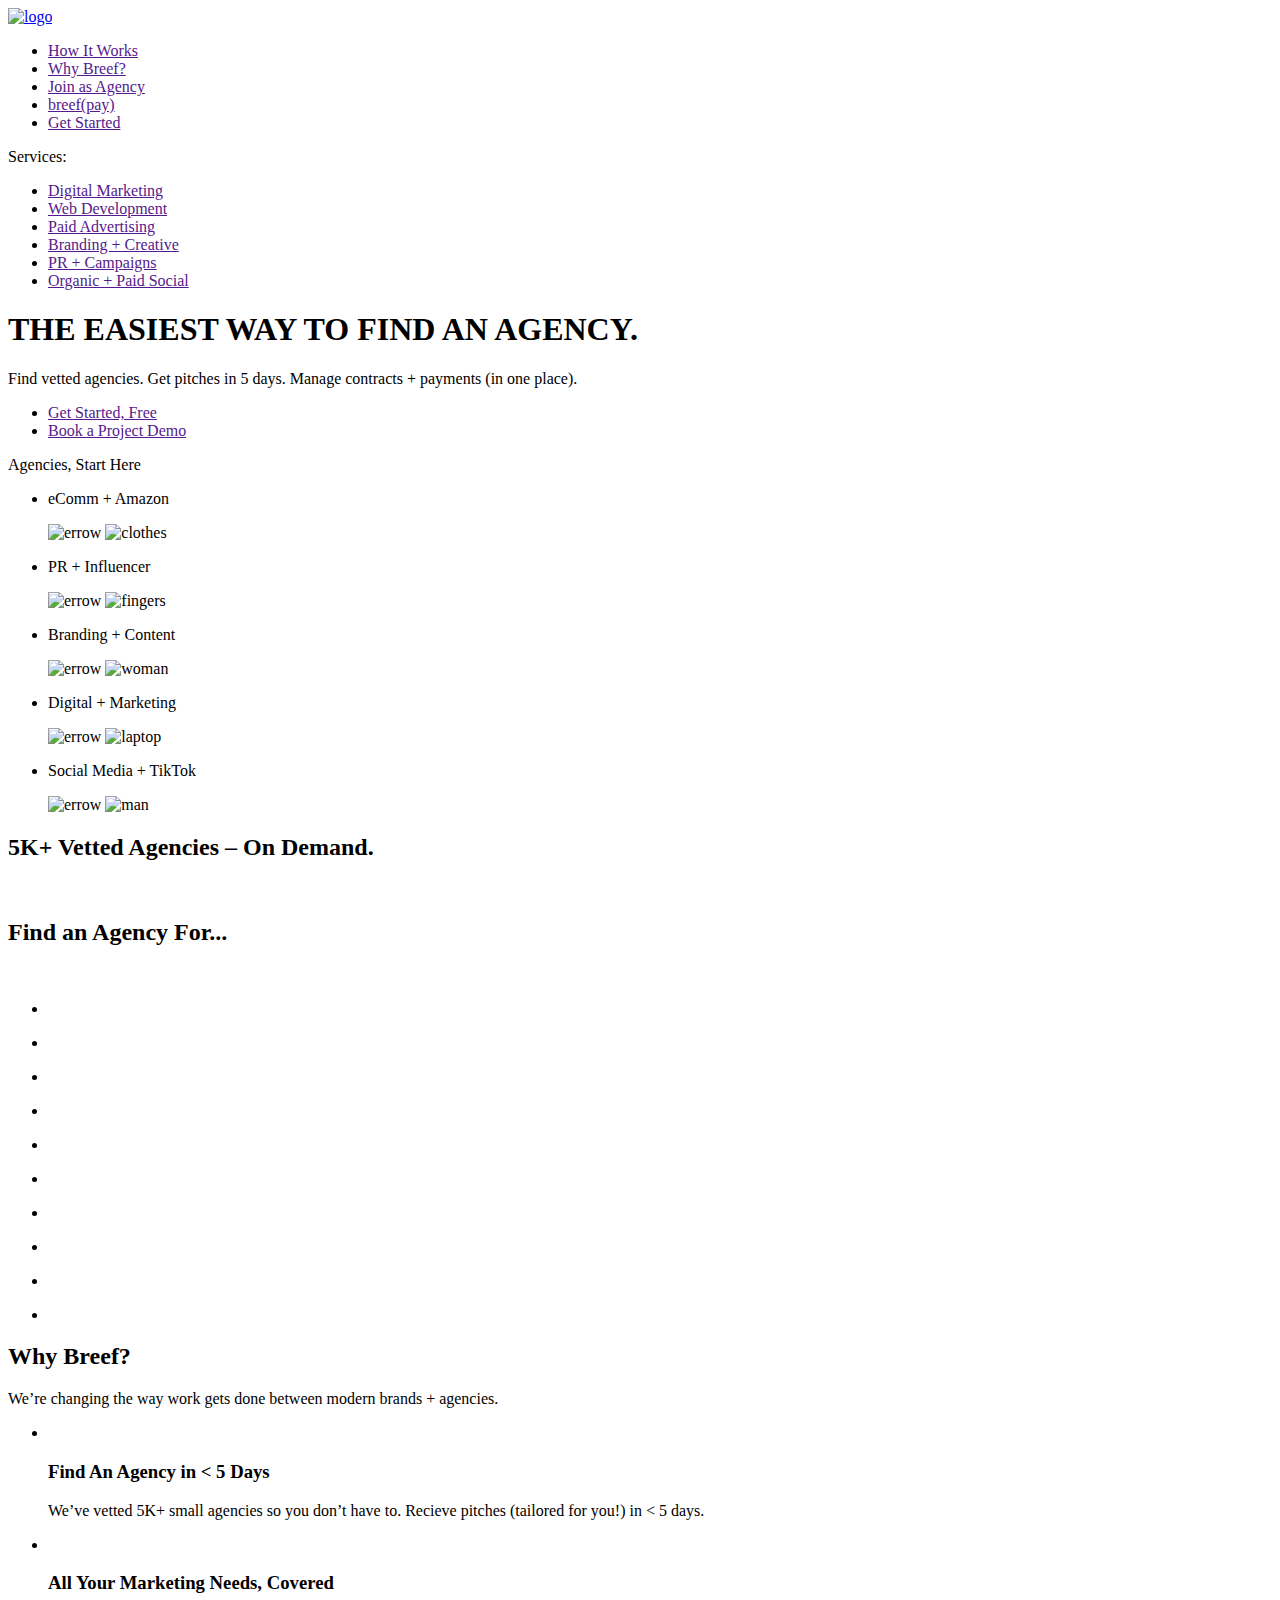
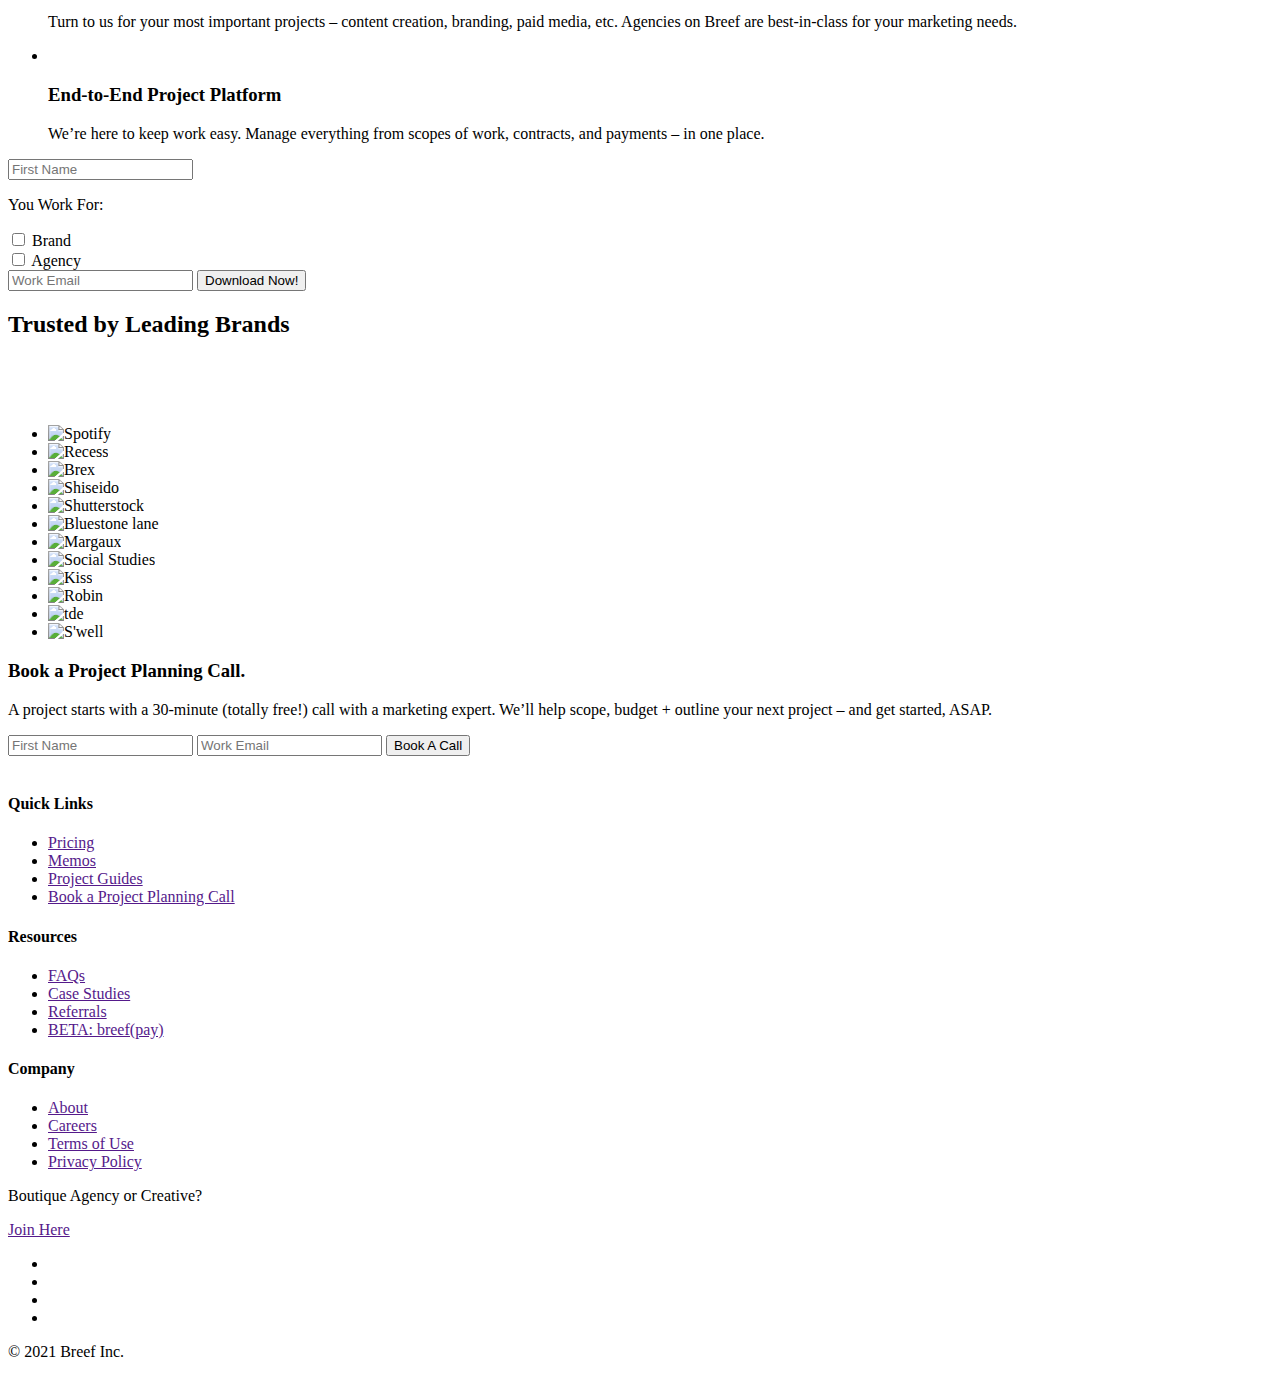
==== index.html @ df3d4c80 "Update index.html" ====
<!DOCTYPE html>
<html lang="en">
  <head>
    <meta charset="UTF-8" />
    <meta http-equiv="X-UA-Compatible" content="IE=edge" />
    <meta name="viewport" content="width=device-width, initial-scale=1.0" />
    <title>Breef - Freelance-exchange</title>
    <link rel="stylesheet" href="./css/modern-normalize.css" />
    <link rel="stylesheet" href="./css/styles.css" />
  </head>
  <body>
    <header>
      <div class="container">
        <a href="/index.html">
          <img src="./images/logo.png" alt="logo" />
        </a>
        <nav>
          <ul>
            <li>
              <a href="">How It Works</a>
            </li>
            <li>
              <a href="">Why Breef?</a>
            </li>
            <li>
              <a href="">Join as Agency</a>
            </li>
            <li>
              <a href="">breef(pay)</a>
            </li>
            <li>
              <a href="">Get Started</a>
            </li>
          </ul>
          <div>
            <p>Services:</p>
            <ul>
              <li>
                <a href="">Digital Marketing</a>
              </li>
              <li>
                <a href="">Web Development</a>
              </li>
              <li>
                <a href="">Paid Advertising</a>
              </li>
              <li>
                <a href="">Branding + Creative</a>
              </li>
              <li>
                <a href="">PR + Campaigns</a>
              </li>
              <li>
                <a href="">Organic + Paid Social</a>
              </li>
            </ul>
          </div>
        </nav>
      </div>
    </header>

    <main>
      <section>
        <div class="container">
          <h1>THE EASIEST WAY TO FIND AN AGENCY.</h1>
          <div>
            <p>
              Find vetted agencies. Get pitches in 5 days. Manage contracts +
              payments (in one place).
            </p>
            <ul>
              <li>
                <a href="">Get Started, Free</a>
              </li>
              <li>
                <a href="">Book a Project Demo</a>
              </li>
            </ul>
            <p>Agencies, Start Here</p>
          </div>
          <div>
            <ul>
              <li>
                <p>eComm + Amazon</p>
                <img src="./images/errow_1.png" alt="errow" />
                <img src="./images/clothes.jpg" alt="clothes" />
              </li>
              <li>
                <p>PR + Influencer</p>
                <img src="./images/errow_2.png" alt="errow" />
                <img src="./images/fingers.jpg" alt="fingers" />
              </li>
              <li>
                <p>Branding + Content</p>
                <img src="./images/errow_3.png" alt="errow" />
                <img src="./images/woman.jpg" alt="woman" />
              </li>
              <li>
                <p>Digital + Marketing</p>
                <img src="./images/errow_4.png" alt="errow" />
                <img src="./images/laptop.jpg" alt="laptop" />
              </li>
              <li>
                <p>Social Media + TikTok</p>
                <img src="./images/errow_5.png" alt="errow" />
                <img src="./images/man.jpg" alt="man" />
              </li>
            </ul>
          </div>
        </div>
      </section>

      <section>
        <div class="container">
          <h2>5K+ Vetted Agencies – On Demand.</h2>
          <img src="" alt="" />
        </div>
      </section>
      <section>
        <div class="container">
          <div>
            <h2>Find an Agency For...</h2>
            <p></p>
          </div>
          <div>
            <img src="" alt="" />
            <ul>
              <li>
                <img src="" alt="" />
                <p></p>
              </li>
              <li>
                <img src="" alt="" />
                <p></p>
              </li>
              <li>
                <img src="" alt="" />
                <p></p>
              </li>
              <li>
                <img src="" alt="" />
                <p></p>
              </li>
              <li>
                <img src="" alt="" />
                <p></p>
              </li>
            </ul>
            <ul>
              <li>
                <img src="" alt="" />
                <p></p>
              </li>
              <li>
                <img src="" alt="" />
                <p></p>
              </li>
              <li>
                <img src="" alt="" />
                <p></p>
              </li>
              <li>
                <img src="" alt="" />
                <p></p>
              </li>
              <li>
                <img src="" alt="" />
                <p></p>
              </li>
            </ul>
          </div>
        </div>
      </section>
      <section>
        <div class="container">
          <h2>Why Breef?</h2>
          <p>
            We’re changing the way work gets done between modern brands +
            agencies.
          </p>
          <ul>
            <li>
              <img src="" alt="" />
              <h3>Find An Agency in < 5 Days</h3>
              <p>
                We’ve vetted 5K+ small agencies so you don’t have to. Recieve
                pitches (tailored for you!) in < 5 days.
              </p>
            </li>
            <li>
              <img src="" alt="" />
              <h3>All Your Marketing Needs, Covered</h3>
              <p>
                Turn to us for your most important projects – content creation,
                branding, paid media, etc. Agencies on Breef are best-in-class
                for your marketing needs.
              </p>
            </li>
            <li>
              <img src="" alt="" />
              <h3>End-to-End Project Platform</h3>
              <p>
                We’re here to keep work easy. Manage everything from scopes of
                work, contracts, and payments – in one place.
              </p>
            </li>
          </ul>
        </div>
        <div>
          <p></p>
        </div>
        <form action="getform.js" method="get">
          <div>
            <input type="text" name="name" id="name" placeholder="First Name" />
            <div>
              <p>You Work For:</p>
              <div>
                <input type="checkbox" name="brand" id="brand" />
                <label for="band">Brand</label>
              </div>
              <div>
                <input type="checkbox" name="agency" id="agency" />
                <label for="agency">Agency</label>
              </div>
            </div>
            <input
              type="email"
              name="email"
              id="email"
              placeholder="Work Email"
            />
            <button type="submit">Download Now!</button>
          </div>
        </form>
      </section>
      <section>
        <h2>Trusted by Leading Brands</h2>
        <img src="" alt="" />
        <div>
          <p></p>
          <img src="" alt="" />
          <ul>
            <li>
              <img src="" alt="Spotify" />
            </li>
            <li>
              <img src="" alt="Recess" />
            </li>
            <li>
              <img src="" alt="Brex" />
            </li>
            <li>
              <img src="" alt="Shiseido" />
            </li>
            <li>
              <img src="" alt="Shutterstock" />
            </li>
            <li>
              <img src="" alt="Bluestone lane" />
            </li>
            <li>
              <img src="" alt="Margaux" />
            </li>
            <li>
              <img src="" alt="Social Studies" />
            </li>
            <li>
              <img src="" alt="Kiss" />
            </li>
            <li>
              <img src="" alt="Robin" />
            </li>
            <li>
              <img src="" alt="tde" />
            </li>
            <li>
              <img src="" alt="S'well" />
            </li>
          </ul>
        </div>
      </section>
      <section>
        <h3>Book a Project Planning Call.</h3>
        <p>
          A project starts with a 30-minute (totally free!) call with a
          marketing expert. We’ll help scope, budget + outline your next project
          – and get started, ASAP.
        </p>
        <form action="getform.js" method="get">
          <div>
            <input type="text" name="name" id="name" placeholder="First Name" />
            <input
              type="email"
              name="email"
              id="email"
              placeholder="Work Email"
            />
            <button type="submit">Book A Call</button>
          </div>
        </form>
        <img src="" alt="" />
      </section>
    </main>
    <footer>
      <div>
        <h4>Quick Links</h4>
        <ul>
          <li><a href="">Pricing</a></li>
          <li><a href="">Memos</a></li>
          <li><a href="">Project Guides</a></li>
          <li><a href="">Book a Project Planning Call</a></li>
        </ul>
      </div>
      <div>
        <h4>Resources</h4>
        <ul>
          <li><a href="">FAQs</a></li>
          <li><a href="">Case Studies</a></li>
          <li><a href="">Referrals</a></li>
          <li><a href="">BETA: breef(pay)</a></li>
        </ul>
      </div>
      <div>
        <h4>Company</h4>
        <ul>
          <li><a href="">About</a></li>
          <li><a href="">Careers</a></li>
          <li><a href="">Terms of Use</a></li>
          <li><a href="">Privacy Policy</a></li>
        </ul>
        <div>
          <p>Boutique Agency or Creative?</p>
          <a href="">Join Here</a>
          <ul>
            <li>
              <a href="">
                <img src="" alt="" />
              </a>
            </li>
            <li>
              <a href="">
                <img src="" alt="" />
              </a>
            </li>
            <li>
              <a href="">
                <img src="" alt="" />
              </a>
            </li>
            <li>
              <a href="">
                <img src="" alt="" />
              </a>
            </li>
          </ul>
        </div>
      </div>
      <p>© 2021 Breef Inc.</p>
    </footer>
  </body>
</html>
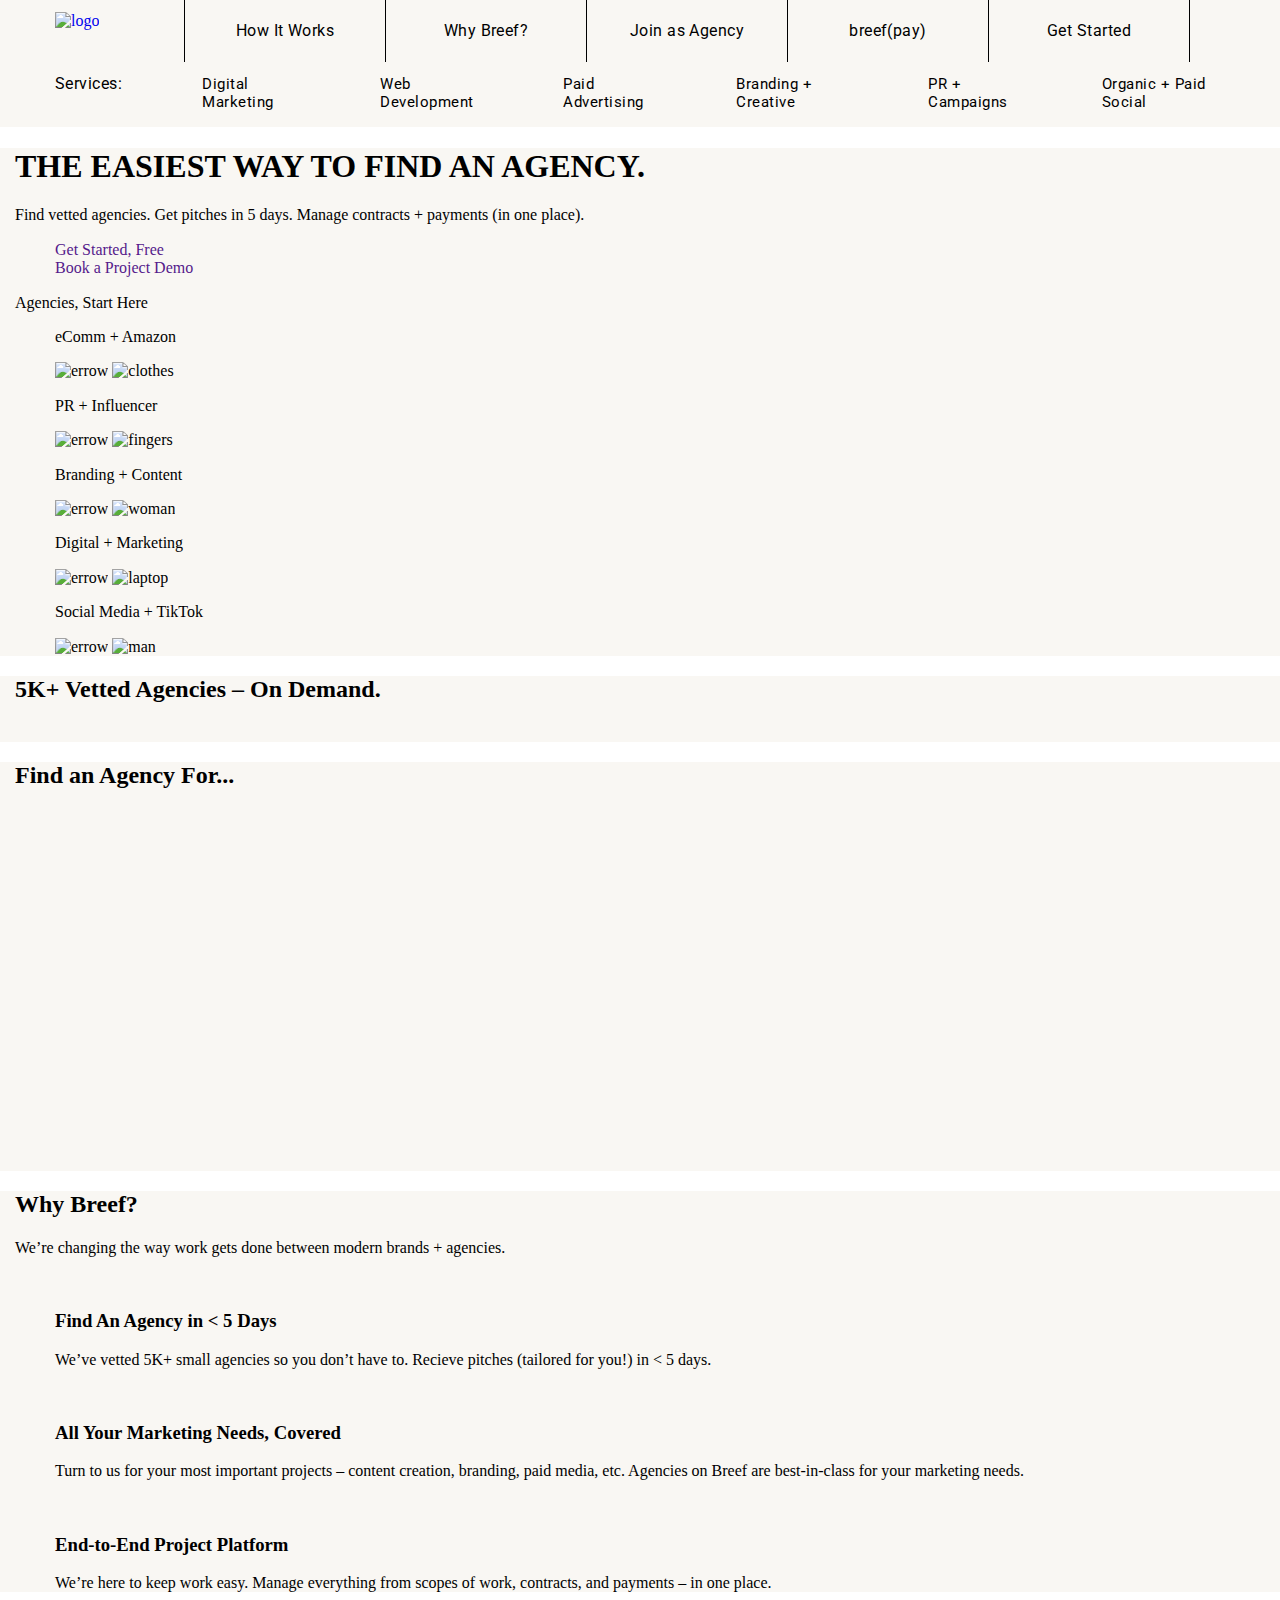
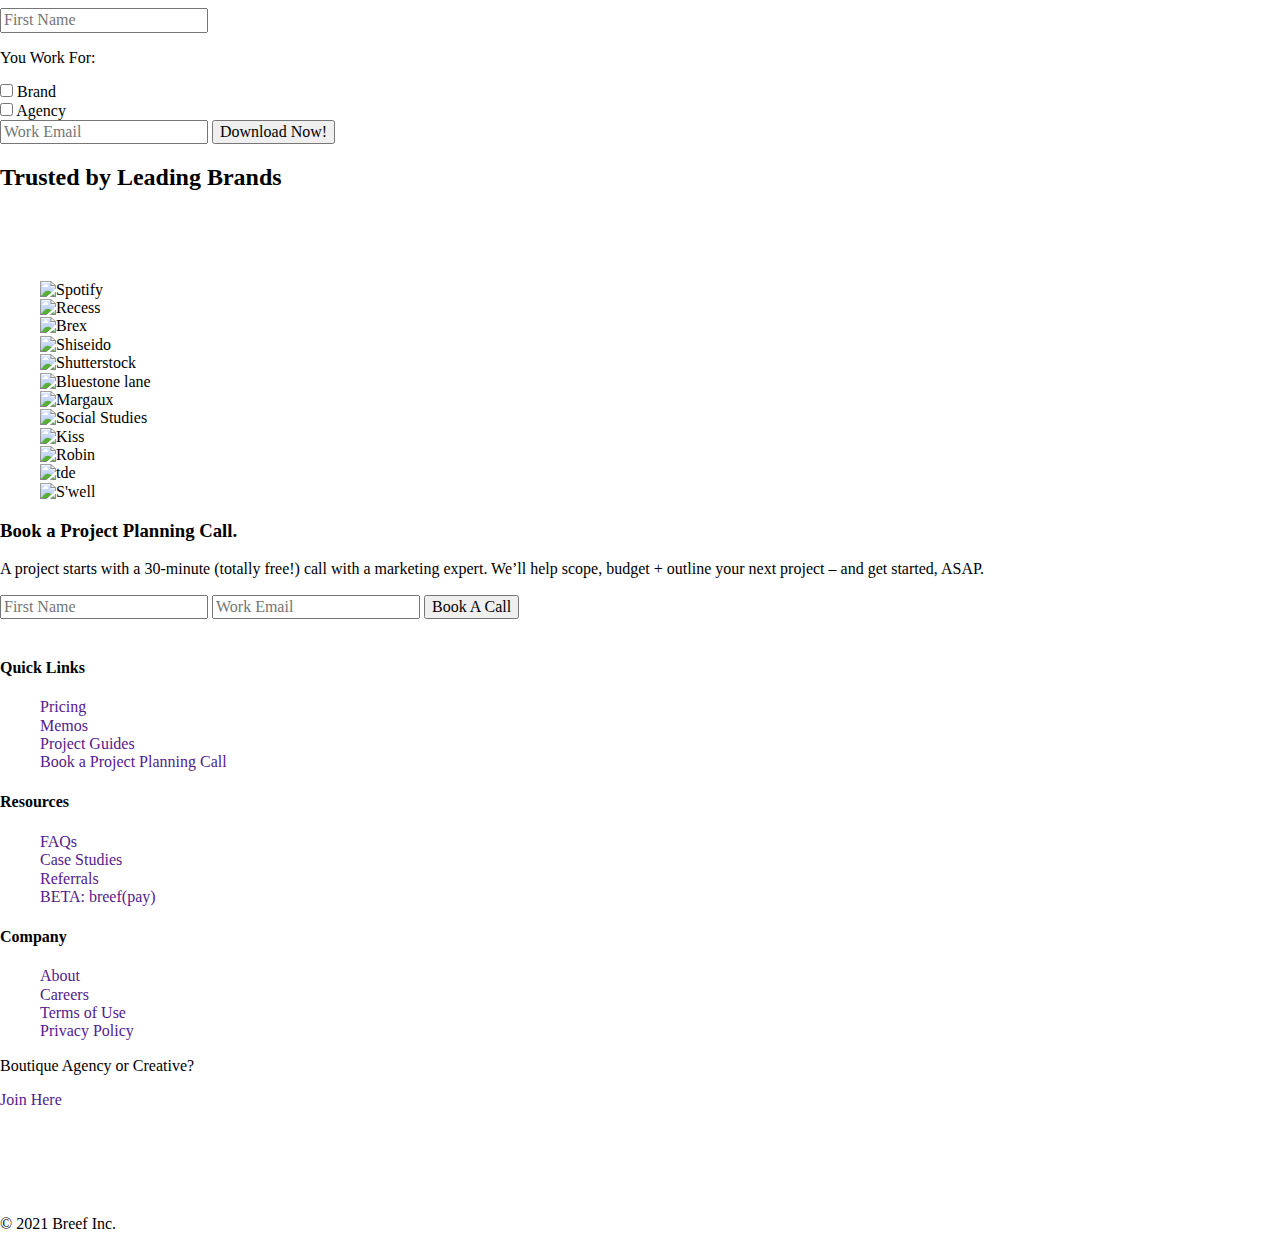
==== commit 859e2ac3: "!" ====
--- a/index.html
+++ b/index.html
@@ -7,59 +7,69 @@
     <title>Breef - Freelance-exchange</title>
     <link rel="stylesheet" href="./css/modern-normalize.css" />
     <link rel="stylesheet" href="./css/styles.css" />
+    <link
+      href="https://fonts.googleapis.com/css2?family=Raleway:ital,wght@0,700;1,700&family=Roboto:ital,wght@0,400;0,500;0,700;0,900;1,400;1,500;1,700;1,900&display=swap"
+      rel="stylesheet"
+    />
   </head>
   <body>
     <header>
       <div class="container">
-        <a href="/index.html">
-          <img src="./images/logo.png" alt="logo" />
-        </a>
-        <nav>
-          <ul>
-            <li>
-              <a href="">How It Works</a>
-            </li>
-            <li>
-              <a href="">Why Breef?</a>
-            </li>
-            <li>
-              <a href="">Join as Agency</a>
-            </li>
-            <li>
-              <a href="">breef(pay)</a>
-            </li>
-            <li>
-              <a href="">Get Started</a>
+        <div class="header">
+          <a href="/index.html">
+            <img class="header__logo" src="./images/logo.png" alt="logo" />
+          </a>
+          <nav class="header__navigation">
+            <ul class="header__navigation-list">
+              <li class="header__navigation-item">
+                <a class="header__navigation-item--link" href=""
+                  >How It Works</a
+                >
+              </li>
+              <li class="header__navigation-item">
+                <a class="header__navigation-item--link" href="">Why Breef?</a>
+              </li>
+              <li class="header__navigation-item">
+                <a class="header__navigation-item--link" href=""
+                  >Join as Agency</a
+                >
+              </li>
+              <li class="header__navigation-item">
+                <a class="header__navigation-item--link" href="">breef(pay)</a>
+              </li>
+              <li class="header__navigation-item">
+                <a class="header__navigation-item--link" href="">Get Started</a>
+              </li>
+            </ul>
+          </nav>
+        </div>
+        <div class="services">
+          <p class="services__name">Services:</p>
+          <ul class="services__list">
+            <li class="services__item">
+              <a class="services__item--link" href="">Digital Marketing</a>
+            </li>
+            <li class="services__item">
+              <a class="services__item--link" href="">Web Development</a>
+            </li>
+            <li class="services__item">
+              <a class="services__item--link" href="">Paid Advertising</a>
+            </li>
+            <li class="services__item">
+              <a class="services__item--link" href="">Branding + Creative</a>
+            </li>
+            <li class="services__item">
+              <a class="services__item--link" href="">PR + Campaigns</a>
+            </li>
+            <li class="services__item">
+              <a class="services__item--link" href="">Organic + Paid Social</a>
             </li>
           </ul>
-          <div>
-            <p>Services:</p>
-            <ul>
-              <li>
-                <a href="">Digital Marketing</a>
-              </li>
-              <li>
-                <a href="">Web Development</a>
-              </li>
-              <li>
-                <a href="">Paid Advertising</a>
-              </li>
-              <li>
-                <a href="">Branding + Creative</a>
-              </li>
-              <li>
-                <a href="">PR + Campaigns</a>
-              </li>
-              <li>
-                <a href="">Organic + Paid Social</a>
-              </li>
-            </ul>
-          </div>
-        </nav>
+        </div>
       </div>
     </header>
 
-    <main>
+    
       <section>
         <div class="container">
           <h1>THE EASIEST WAY TO FIND AN AGENCY.</h1>
--- a/css/styles.css
+++ b/css/styles.css
@@ -0,0 +1,99 @@
+* {
+    text-decoration: none;
+    list-style: none;
+
+}
+
+.container {
+    background: #f9f7f3;
+    max-width: 1440px;
+    margin-left: auto;
+    margin-right: auto;
+    padding-left: 15px;
+    padding-right: 15px;
+
+}
+
+.header {
+    background: #f9f7f3;
+    display: flex;
+    justify-content: space-between;
+}
+
+.header__logo {
+    height: 40px;
+    padding-top: 12px;
+    padding-bottom: 12px;
+    margin-left: 40px;
+    display: block;
+}
+
+.header__navigation-list {
+    display: flex;
+    margin-right: 75px;
+    margin-top: 0;
+    margin-bottom: 0;
+}
+
+.header__navigation-item {
+    width: 200px;
+    padding: 22px 0;
+    border-right: 1px solid black;
+    text-align: center;
+}
+
+.header__navigation-item:first-child {
+    border-left: 1px solid black;
+}
+
+.header__navigation-item--link {
+    font-family: "Roboto";
+    font-weight: 400;
+    font-size: 16px;
+    text-align: center;
+    letter-spacing: 0.48px;
+    color: #000000;
+}
+
+.services {
+    display: flex;
+    background: #f9f7f3;
+    justify-content: space-between;
+}
+
+.services__name {
+    margin-left: 40px;
+    font-family: "Roboto";
+    font-weight: 400;
+    font-size: 16px;
+    text-align: center;
+    letter-spacing: 0.48px;
+    color: #000000;
+    margin-top: 0;
+    margin-bottom: 0;
+    padding-top: 11px;
+    padding-bottom: 15px;
+}
+
+.services__list {
+    display: flex;
+    margin-top: 0;
+    margin-bottom: 0;
+}
+
+.services__item {
+    padding-right: 40px;
+    padding-left: 40px;
+    padding-top: 11px;
+    padding-bottom: 15px;
+}
+
+.services__item--link {
+    font-family: "Roboto";
+    font-weight: 400;
+    font-size: 15px;
+    text-align: center;
+    letter-spacing: 0.48px;
+    color: #000000;
+
+}
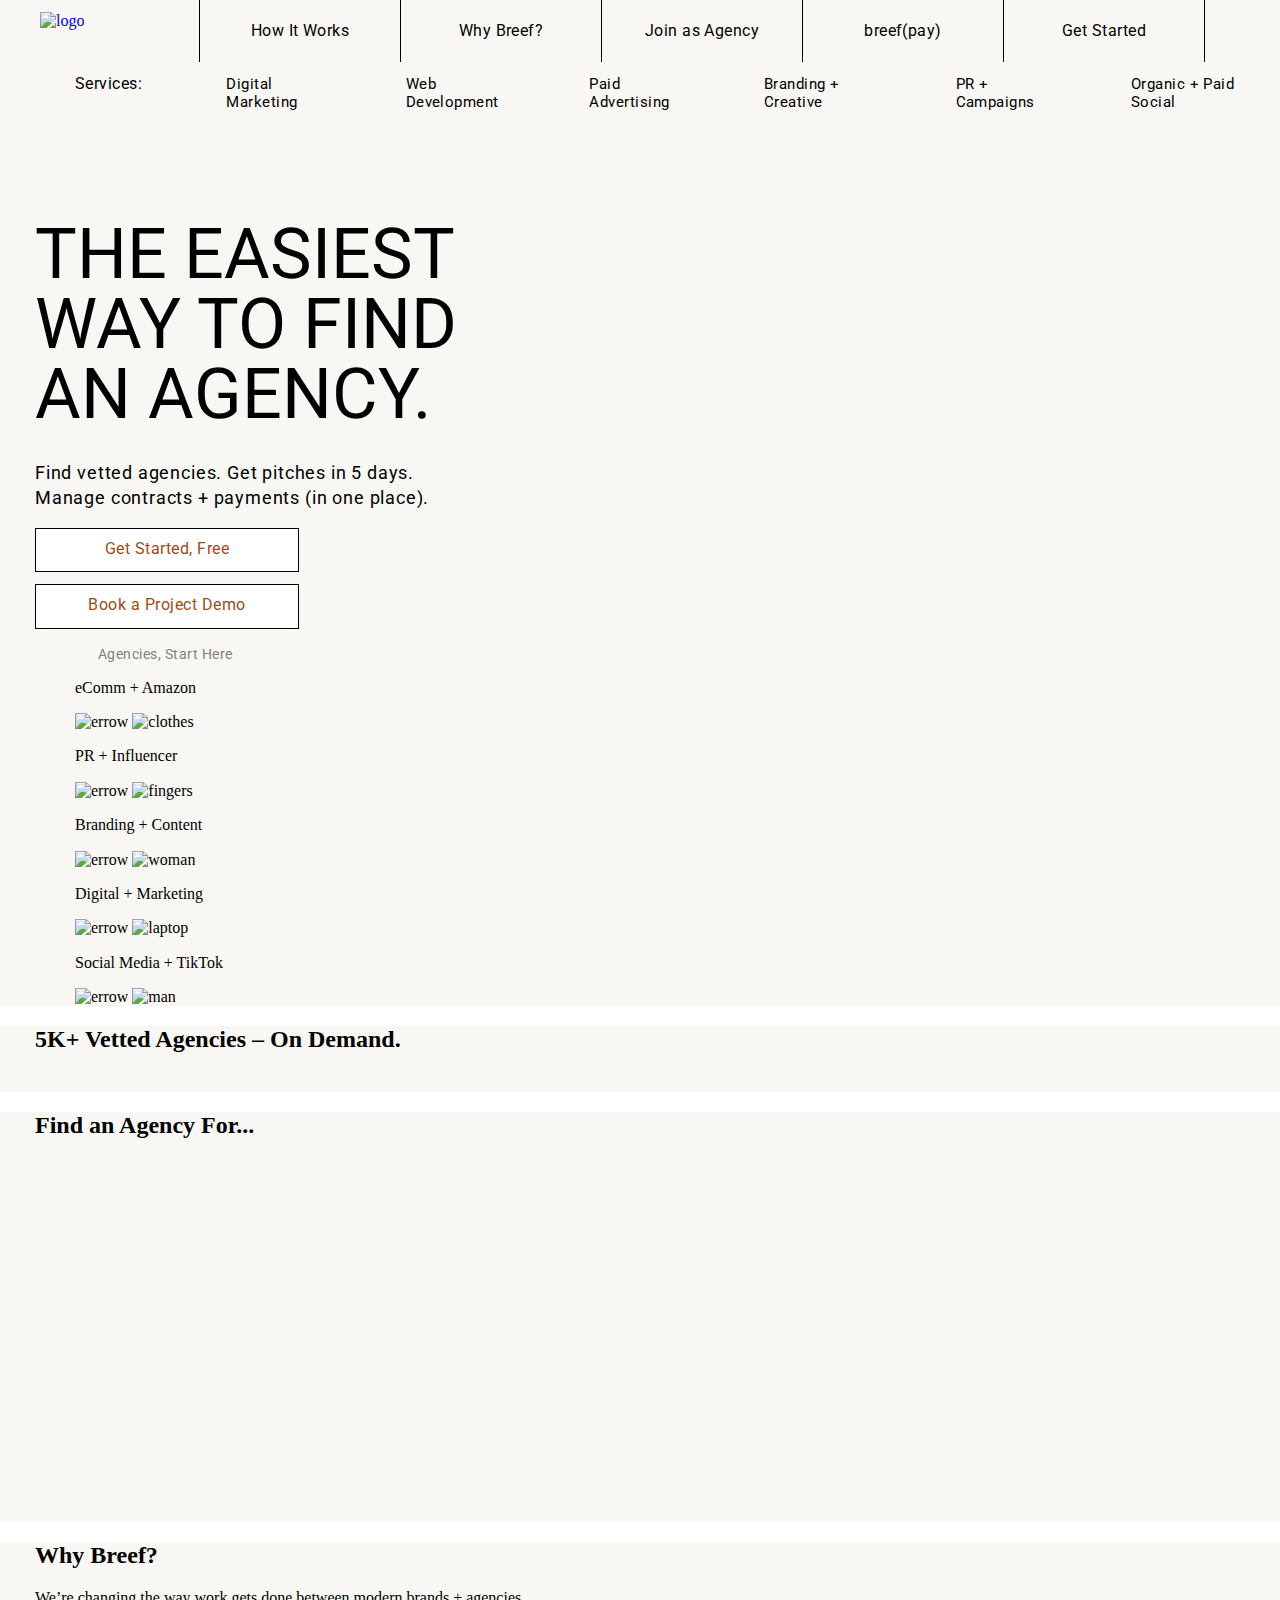
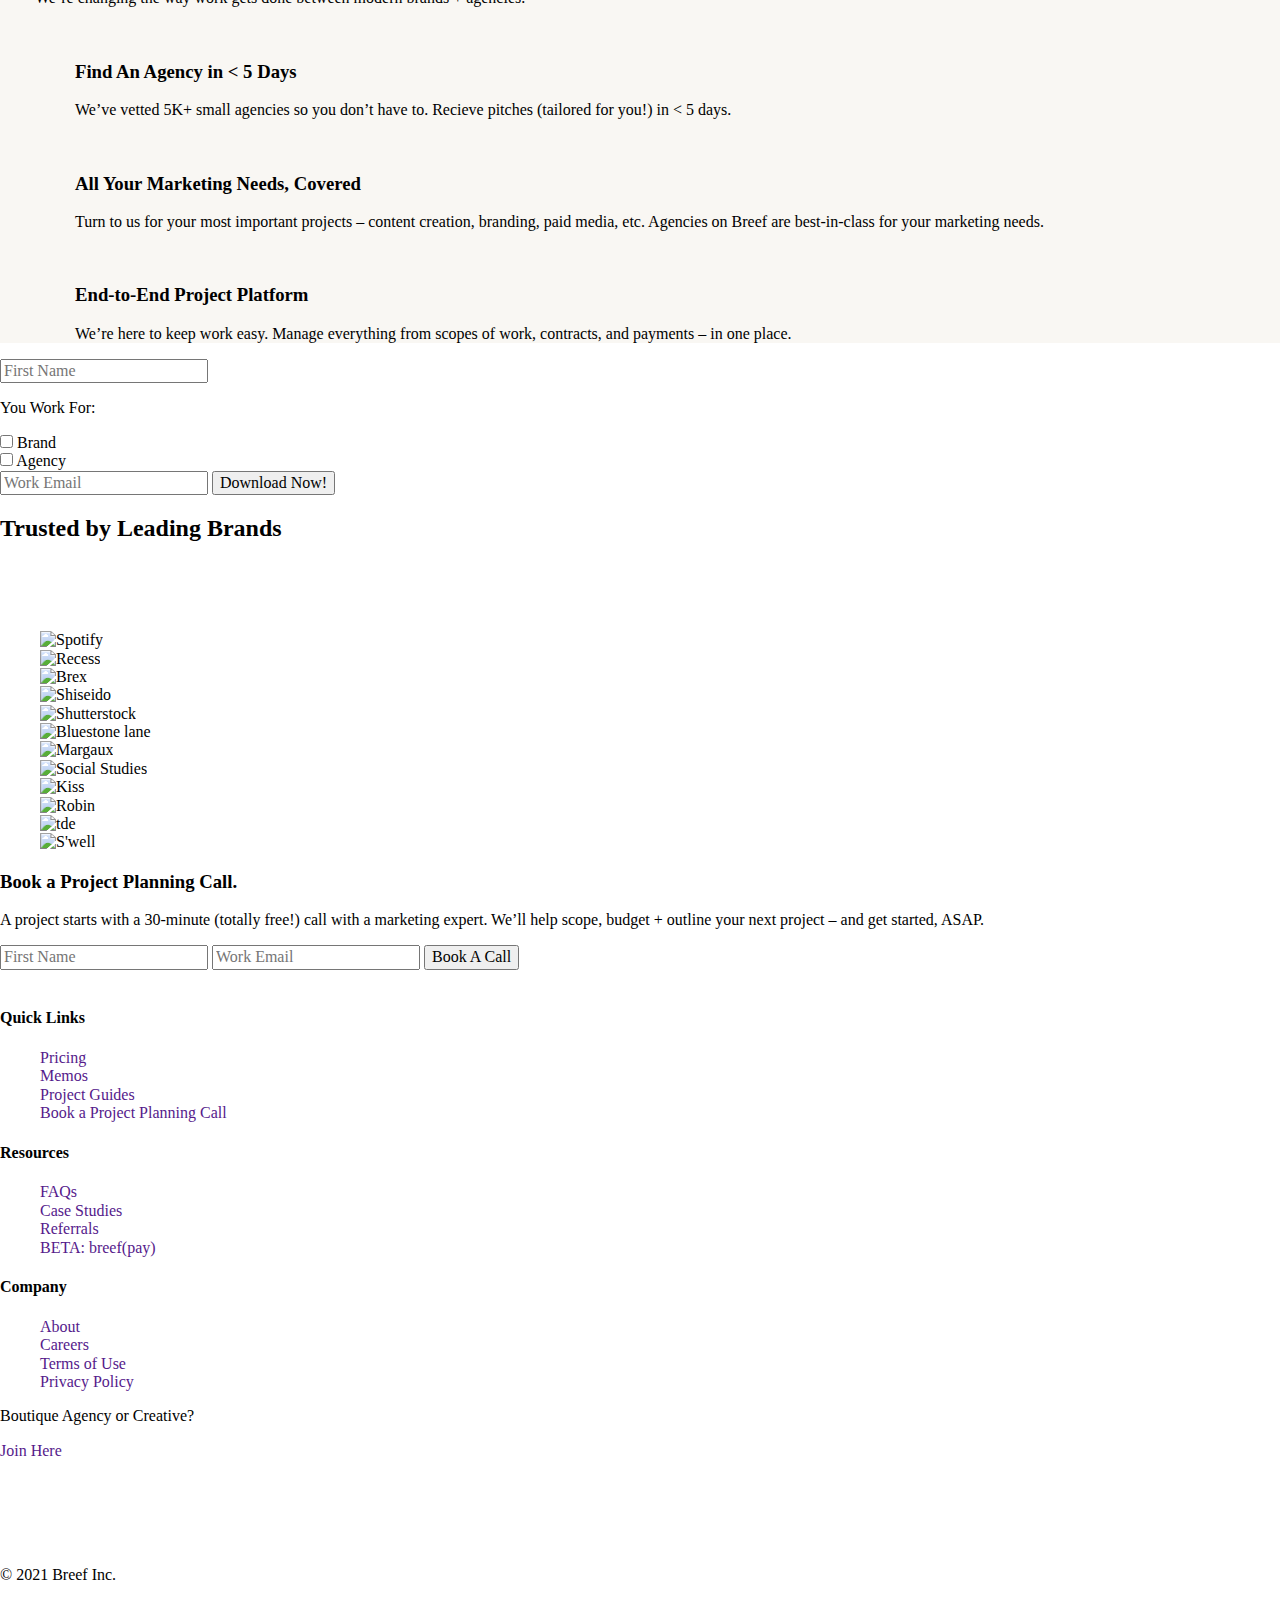
==== commit eee3aff4: "Hero" ====
--- a/index.html
+++ b/index.html
@@ -69,24 +69,24 @@
       </div>
     </header>
 
-    
-      <section>
-        <div class="container">
-          <h1>THE EASIEST WAY TO FIND AN AGENCY.</h1>
-          <div>
-            <p>
+    <main>
+      <section>
+        <div class="container hero">
+          <div class="hero__first">
+            <h1 class="hero__first-name">THE EASIEST WAY TO FIND AN AGENCY.</h1>
+            <p class="hero__first-about">
               Find vetted agencies. Get pitches in 5 days. Manage contracts +
               payments (in one place).
             </p>
-            <ul>
-              <li>
-                <a href="">Get Started, Free</a>
-              </li>
-              <li>
-                <a href="">Book a Project Demo</a>
-              </li>
-            </ul>
-            <p>Agencies, Start Here</p>
+            <ul class="hero__buttons">
+              <li class="hero__button">
+                <a class="hero__button-name" href="">Get Started, Free</a>
+              </li>
+              <li class="hero__button">
+                <a class="hero__button-name" href="">Book a Project Demo</a>
+              </li>
+            </ul>
+            <p class="hero__button-about">Agencies, Start Here</p>
           </div>
           <div>
             <ul>
--- a/css/styles.css
+++ b/css/styles.css
@@ -2,6 +2,15 @@
     text-decoration: none;
     list-style: none;
 
+}
+
+section {
+    margin: 0;
+    padding: 0;
+}
+
+h1 {
+    margin: 0;
 }
 
 .container {
@@ -9,8 +18,8 @@
     max-width: 1440px;
     margin-left: auto;
     margin-right: auto;
-    padding-left: 15px;
-    padding-right: 15px;
+    padding-left: 35px;
+    padding-right: 35px;
 
 }
 
@@ -24,13 +33,13 @@
     height: 40px;
     padding-top: 12px;
     padding-bottom: 12px;
-    margin-left: 40px;
+    margin-left: 5px;
     display: block;
 }
 
 .header__navigation-list {
     display: flex;
-    margin-right: 75px;
+    margin-right: 40px;
     margin-top: 0;
     margin-bottom: 0;
 }
@@ -82,10 +91,14 @@
 }
 
 .services__item {
-    padding-right: 40px;
-    padding-left: 40px;
+    padding-right: 44px;
+    padding-left: 44px;
     padding-top: 11px;
     padding-bottom: 15px;
+}
+.services__item:last-child {
+    padding-right: 0;
+    
 }
 
 .services__item--link {
@@ -97,3 +110,72 @@
     color: #000000;
 
 }
+
+.hero__first {
+    width: 424px;
+    padding-top: 92px;
+}
+
+.hero__first-name {
+    font-family: 'Roboto';
+    font-style: normal;
+    font-weight: 400;
+    font-size: 70px;
+    line-height: 70px;
+    /* or 100% */
+    text-transform: uppercase;
+    color: #000000;
+    margin-bottom: 31px;
+}
+
+.hero__first-about {
+    font-family: 'Roboto';
+    font-style: normal;
+    font-weight: 400;
+    font-size: 18px;
+    line-height: 25px;
+    /* or 140% */
+    letter-spacing: 0.82px;
+    color: #000000;
+}
+
+.hero__buttons{
+padding-left: 0;
+}
+
+.hero__button{
+    padding-top: 11px;
+    padding-bottom: 13px;
+    border: 1px solid black;
+    width: 262px;
+    text-align: center;
+    background: #FFFFFF;
+    margin-bottom: 12px;
+}
+
+.hero__button-name {
+ 
+    font-family: 'Roboto';
+    font-style: normal;
+    font-weight: 400;
+    font-size: 16px;
+    line-height: 18px;
+    /* identical to box height, or 112% */
+    letter-spacing: 0.48px;
+    color: #9F4A19;
+    
+}
+
+.hero__button-about {
+    font-family: 'Roboto';
+    font-style: normal;
+    font-weight: 400;
+    font-size: 14px;
+    line-height: 18px;
+    margin-left: 63px;
+    /* identical to box height, or 129% */
+
+    letter-spacing: 0.48px;
+
+    color: #808080;
+}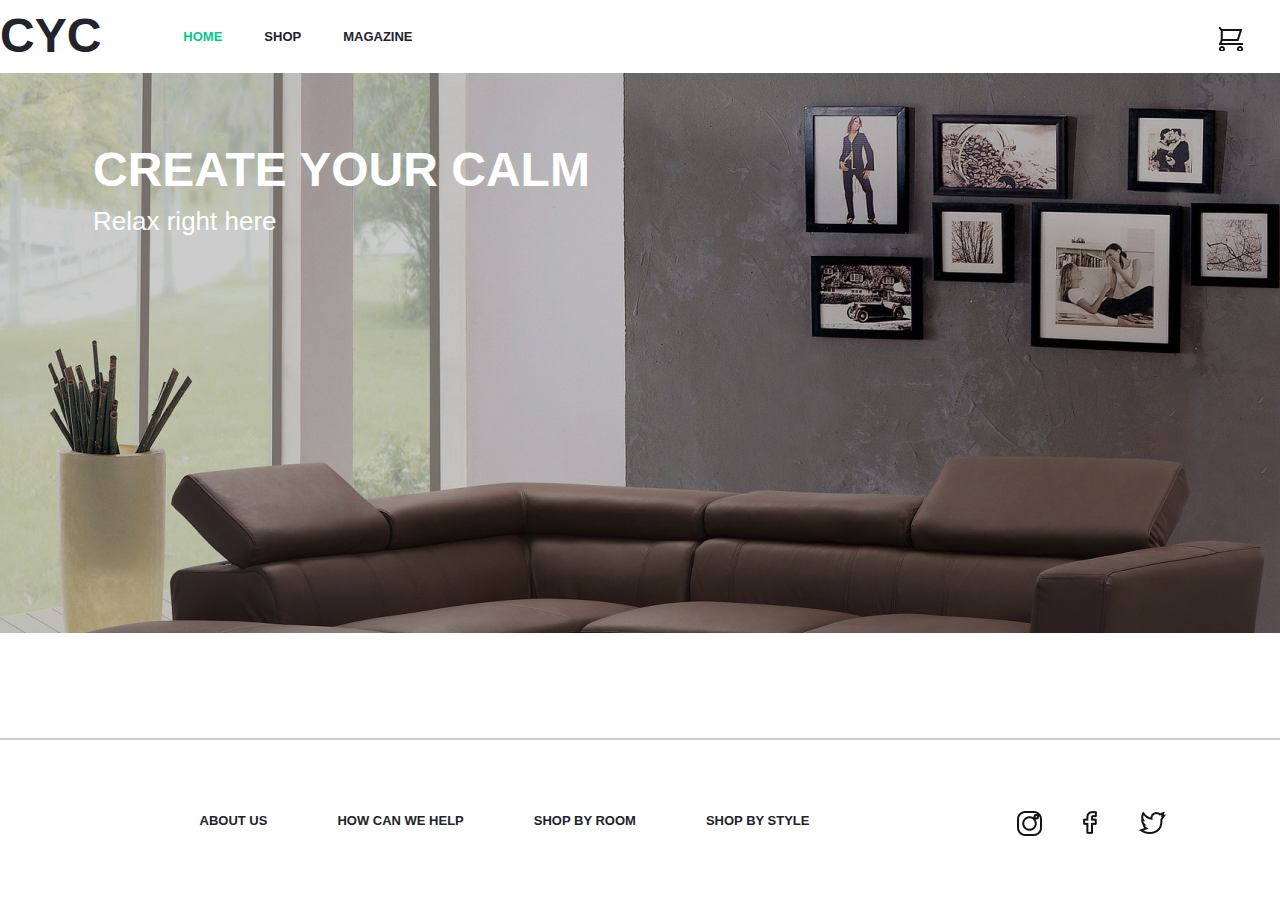
==== commit 5dd4eb1e: "!" ====
--- a/index.html
+++ b/index.html
@@ -4,368 +4,113 @@
     <meta charset="UTF-8" />
     <meta http-equiv="X-UA-Compatible" content="IE=edge" />
     <meta name="viewport" content="width=device-width, initial-scale=1.0" />
-    <title>Breef - Freelance-exchange</title>
+    <title>CREATE-YOUR-CALM</title>
     <link rel="stylesheet" href="./css/modern-normalize.css" />
     <link rel="stylesheet" href="./css/styles.css" />
-    <link
-      href="https://fonts.googleapis.com/css2?family=Raleway:ital,wght@0,700;1,700&family=Roboto:ital,wght@0,400;0,500;0,700;0,900;1,400;1,500;1,700;1,900&display=swap"
-      rel="stylesheet"
-    />
+    <link rel="stylesheet" href="./css/header.css" />
+    <link rel="stylesheet" href="./css/hero.css" />
+    <link rel="stylesheet" href="./css/footer.css" />
+    <link rel="stylesheet" href="https://fonts.cdnfonts.com/css/avenir" />
   </head>
   <body>
-    <header>
-      <div class="container">
-        <div class="header">
-          <a href="/index.html">
-            <img class="header__logo" src="./images/logo.png" alt="logo" />
-          </a>
-          <nav class="header__navigation">
-            <ul class="header__navigation-list">
-              <li class="header__navigation-item">
-                <a class="header__navigation-item--link" href=""
-                  >How It Works</a
-                >
-              </li>
-              <li class="header__navigation-item">
-                <a class="header__navigation-item--link" href="">Why Breef?</a>
-              </li>
-              <li class="header__navigation-item">
-                <a class="header__navigation-item--link" href=""
-                  >Join as Agency</a
-                >
-              </li>
-              <li class="header__navigation-item">
-                <a class="header__navigation-item--link" href="">breef(pay)</a>
-              </li>
-              <li class="header__navigation-item">
-                <a class="header__navigation-item--link" href="">Get Started</a>
-              </li>
-            </ul>
-          </nav>
-        </div>
-        <div class="services">
-          <p class="services__name">Services:</p>
-          <ul class="services__list">
-            <li class="services__item">
-              <a class="services__item--link" href="">Digital Marketing</a>
+    <header class="header">
+      <div class="container header__container">
+        <a class="header__logo" href="./index.html">
+          <span class="header__logo-span"> CYC </span>
+        </a>
+        <nav class="header__nav">
+          <ul class="header__nav--list">
+            <li class="header__nav--item">
+              <a class="header__nav--link header__active" href="./index.html"
+                >Home</a
+              >
             </li>
-            <li class="services__item">
-              <a class="services__item--link" href="">Web Development</a>
+            <li class="header__nav--item">
+              <a class="header__nav--link" href="./shop.html">Shop</a>
             </li>
-            <li class="services__item">
-              <a class="services__item--link" href="">Paid Advertising</a>
-            </li>
-            <li class="services__item">
-              <a class="services__item--link" href="">Branding + Creative</a>
-            </li>
-            <li class="services__item">
-              <a class="services__item--link" href="">PR + Campaigns</a>
-            </li>
-            <li class="services__item">
-              <a class="services__item--link" href="">Organic + Paid Social</a>
+            <li class="header__nav--item">
+              <a class="header__nav--link" href="./magazine.html">Magazine</a>
             </li>
           </ul>
-        </div>
+        </nav>
+        <ul class="header__loginBasket--box">
+          <li class="header__basket">
+            <a class="header__basket--link" href="">
+              <img
+                class="header__basket--img"
+                src="./images/basketButton.png"
+                alt="basket"
+              />
+            </a>
+          </li>
+          <li class="header__login">
+            <a class="header__login--link" href="./login">Login</a>
+          </li>
+        </ul>
       </div>
     </header>
-
     <main>
-      <section>
-        <div class="container hero">
-          <div class="hero__first">
-            <h1 class="hero__first-name">THE EASIEST WAY TO FIND AN AGENCY.</h1>
-            <p class="hero__first-about">
-              Find vetted agencies. Get pitches in 5 days. Manage contracts +
-              payments (in one place).
-            </p>
-            <ul class="hero__buttons">
-              <li class="hero__button">
-                <a class="hero__button-name" href="">Get Started, Free</a>
-              </li>
-              <li class="hero__button">
-                <a class="hero__button-name" href="">Book a Project Demo</a>
-              </li>
-            </ul>
-            <p class="hero__button-about">Agencies, Start Here</p>
-          </div>
-          <div>
-            <ul>
-              <li>
-                <p>eComm + Amazon</p>
-                <img src="./images/errow_1.png" alt="errow" />
-                <img src="./images/clothes.jpg" alt="clothes" />
-              </li>
-              <li>
-                <p>PR + Influencer</p>
-                <img src="./images/errow_2.png" alt="errow" />
-                <img src="./images/fingers.jpg" alt="fingers" />
-              </li>
-              <li>
-                <p>Branding + Content</p>
-                <img src="./images/errow_3.png" alt="errow" />
-                <img src="./images/woman.jpg" alt="woman" />
-              </li>
-              <li>
-                <p>Digital + Marketing</p>
-                <img src="./images/errow_4.png" alt="errow" />
-                <img src="./images/laptop.jpg" alt="laptop" />
-              </li>
-              <li>
-                <p>Social Media + TikTok</p>
-                <img src="./images/errow_5.png" alt="errow" />
-                <img src="./images/man.jpg" alt="man" />
-              </li>
-            </ul>
+      <section class="hero">
+        <div class="container hero__line">
+          <div class="hero__container">
+            <h1 class="hero__head">CREATE YOUR CALM</h1>
+            <p class="hero__about">Relax right here</p>
           </div>
         </div>
       </section>
-
-      <section>
-        <div class="container">
-          <h2>5K+ Vetted Agencies – On Demand.</h2>
-          <img src="" alt="" />
-        </div>
-      </section>
-      <section>
-        <div class="container">
-          <div>
-            <h2>Find an Agency For...</h2>
-            <p></p>
-          </div>
-          <div>
-            <img src="" alt="" />
-            <ul>
-              <li>
-                <img src="" alt="" />
-                <p></p>
-              </li>
-              <li>
-                <img src="" alt="" />
-                <p></p>
-              </li>
-              <li>
-                <img src="" alt="" />
-                <p></p>
-              </li>
-              <li>
-                <img src="" alt="" />
-                <p></p>
-              </li>
-              <li>
-                <img src="" alt="" />
-                <p></p>
-              </li>
-            </ul>
-            <ul>
-              <li>
-                <img src="" alt="" />
-                <p></p>
-              </li>
-              <li>
-                <img src="" alt="" />
-                <p></p>
-              </li>
-              <li>
-                <img src="" alt="" />
-                <p></p>
-              </li>
-              <li>
-                <img src="" alt="" />
-                <p></p>
-              </li>
-              <li>
-                <img src="" alt="" />
-                <p></p>
-              </li>
-            </ul>
-          </div>
-        </div>
-      </section>
-      <section>
-        <div class="container">
-          <h2>Why Breef?</h2>
-          <p>
-            We’re changing the way work gets done between modern brands +
-            agencies.
-          </p>
-          <ul>
-            <li>
-              <img src="" alt="" />
-              <h3>Find An Agency in < 5 Days</h3>
-              <p>
-                We’ve vetted 5K+ small agencies so you don’t have to. Recieve
-                pitches (tailored for you!) in < 5 days.
-              </p>
+    </main>
+    <footer class="container">
+      <div class="footer">
+        <nav class="footer__nav">
+          <ul class="footer__nav--list">
+            <li class="footer__nav--item">
+              <a class="footer__nav--link" href="./aboutUs">About us</a>
             </li>
-            <li>
-              <img src="" alt="" />
-              <h3>All Your Marketing Needs, Covered</h3>
-              <p>
-                Turn to us for your most important projects – content creation,
-                branding, paid media, etc. Agencies on Breef are best-in-class
-                for your marketing needs.
-              </p>
+            <li class="footer__nav--item">
+              <a class="footer__nav--link" href="./howHelp">How can we help</a>
             </li>
-            <li>
-              <img src="" alt="" />
-              <h3>End-to-End Project Platform</h3>
-              <p>
-                We’re here to keep work easy. Manage everything from scopes of
-                work, contracts, and payments – in one place.
-              </p>
+            <li class="footer__nav--item">
+              <a class="footer__nav--link" href="./shopByRoom">shop by room</a>
+            </li>
+            <li class="footer__nav--item">
+              <a class="footer__nav--link" href="./shopByStyle"
+                >shop by style</a
+              >
             </li>
           </ul>
-        </div>
-        <div>
-          <p></p>
-        </div>
-        <form action="getform.js" method="get">
-          <div>
-            <input type="text" name="name" id="name" placeholder="First Name" />
-            <div>
-              <p>You Work For:</p>
-              <div>
-                <input type="checkbox" name="brand" id="brand" />
-                <label for="band">Brand</label>
-              </div>
-              <div>
-                <input type="checkbox" name="agency" id="agency" />
-                <label for="agency">Agency</label>
-              </div>
-            </div>
-            <input
-              type="email"
-              name="email"
-              id="email"
-              placeholder="Work Email"
-            />
-            <button type="submit">Download Now!</button>
-          </div>
-        </form>
-      </section>
-      <section>
-        <h2>Trusted by Leading Brands</h2>
-        <img src="" alt="" />
-        <div>
-          <p></p>
-          <img src="" alt="" />
-          <ul>
-            <li>
-              <img src="" alt="Spotify" />
-            </li>
-            <li>
-              <img src="" alt="Recess" />
-            </li>
-            <li>
-              <img src="" alt="Brex" />
-            </li>
-            <li>
-              <img src="" alt="Shiseido" />
-            </li>
-            <li>
-              <img src="" alt="Shutterstock" />
-            </li>
-            <li>
-              <img src="" alt="Bluestone lane" />
-            </li>
-            <li>
-              <img src="" alt="Margaux" />
-            </li>
-            <li>
-              <img src="" alt="Social Studies" />
-            </li>
-            <li>
-              <img src="" alt="Kiss" />
-            </li>
-            <li>
-              <img src="" alt="Robin" />
-            </li>
-            <li>
-              <img src="" alt="tde" />
-            </li>
-            <li>
-              <img src="" alt="S'well" />
-            </li>
-          </ul>
-        </div>
-      </section>
-      <section>
-        <h3>Book a Project Planning Call.</h3>
-        <p>
-          A project starts with a 30-minute (totally free!) call with a
-          marketing expert. We’ll help scope, budget + outline your next project
-          – and get started, ASAP.
-        </p>
-        <form action="getform.js" method="get">
-          <div>
-            <input type="text" name="name" id="name" placeholder="First Name" />
-            <input
-              type="email"
-              name="email"
-              id="email"
-              placeholder="Work Email"
-            />
-            <button type="submit">Book A Call</button>
-          </div>
-        </form>
-        <img src="" alt="" />
-      </section>
-    </main>
-    <footer>
-      <div>
-        <h4>Quick Links</h4>
-        <ul>
-          <li><a href="">Pricing</a></li>
-          <li><a href="">Memos</a></li>
-          <li><a href="">Project Guides</a></li>
-          <li><a href="">Book a Project Planning Call</a></li>
-        </ul>
-      </div>
-      <div>
-        <h4>Resources</h4>
-        <ul>
-          <li><a href="">FAQs</a></li>
-          <li><a href="">Case Studies</a></li>
-          <li><a href="">Referrals</a></li>
-          <li><a href="">BETA: breef(pay)</a></li>
-        </ul>
-      </div>
-      <div>
-        <h4>Company</h4>
-        <ul>
-          <li><a href="">About</a></li>
-          <li><a href="">Careers</a></li>
-          <li><a href="">Terms of Use</a></li>
-          <li><a href="">Privacy Policy</a></li>
-        </ul>
-        <div>
-          <p>Boutique Agency or Creative?</p>
-          <a href="">Join Here</a>
-          <ul>
-            <li>
-              <a href="">
-                <img src="" alt="" />
+        </nav>
+        <div class="footer__soсialMedia">
+          <ul class="footer__soсialMedia--list">
+            <li class="footer__soсialMedia--item">
+              <a class="footer__soсialMedia--img" href="">
+                <img
+                  class="footer__soсialMedia--link"
+                  src="./images/instagram.png"
+                  alt="instagram"
+                />
               </a>
             </li>
-            <li>
-              <a href="">
-                <img src="" alt="" />
+            <li class="footer__soсialMedia--item">
+              <a class="footer__soсialMedia--img" href="">
+                <img
+                  class="footer__soсialMedia--link"
+                  src="./images/facebook.png"
+                  alt="facebook"
+                />
               </a>
             </li>
-            <li>
-              <a href="">
-                <img src="" alt="" />
-              </a>
-            </li>
-            <li>
-              <a href="">
-                <img src="" alt="" />
+            <li class="footer__soсialMedia--item">
+              <a class="footer__soсialMedia--img" href="">
+                <img
+                  class="footer__soсialMedia--link"
+                  src="./images/twitter.png"
+                  alt="twiter"
+                />
               </a>
             </li>
           </ul>
         </div>
       </div>
-      <p>© 2021 Breef Inc.</p>
     </footer>
   </body>
 </html>
--- a/css/styles.css
+++ b/css/styles.css
@@ -1,181 +1,14 @@
 * {
     text-decoration: none;
     list-style: none;
-
 }
 
-section {
-    margin: 0;
-    padding: 0;
+body{
+    font-family: 'Avenir', sans-serif;
+    font-style: normal;
 }
-
-h1 {
-    margin: 0;
-}
-
-.container {
-    background: #f9f7f3;
-    max-width: 1440px;
+.container{
+    width: 1326px;
     margin-left: auto;
     margin-right: auto;
-    padding-left: 35px;
-    padding-right: 35px;
-
 }
-
-.header {
-    background: #f9f7f3;
-    display: flex;
-    justify-content: space-between;
-}
-
-.header__logo {
-    height: 40px;
-    padding-top: 12px;
-    padding-bottom: 12px;
-    margin-left: 5px;
-    display: block;
-}
-
-.header__navigation-list {
-    display: flex;
-    margin-right: 40px;
-    margin-top: 0;
-    margin-bottom: 0;
-}
-
-.header__navigation-item {
-    width: 200px;
-    padding: 22px 0;
-    border-right: 1px solid black;
-    text-align: center;
-}
-
-.header__navigation-item:first-child {
-    border-left: 1px solid black;
-}
-
-.header__navigation-item--link {
-    font-family: "Roboto";
-    font-weight: 400;
-    font-size: 16px;
-    text-align: center;
-    letter-spacing: 0.48px;
-    color: #000000;
-}
-
-.services {
-    display: flex;
-    background: #f9f7f3;
-    justify-content: space-between;
-}
-
-.services__name {
-    margin-left: 40px;
-    font-family: "Roboto";
-    font-weight: 400;
-    font-size: 16px;
-    text-align: center;
-    letter-spacing: 0.48px;
-    color: #000000;
-    margin-top: 0;
-    margin-bottom: 0;
-    padding-top: 11px;
-    padding-bottom: 15px;
-}
-
-.services__list {
-    display: flex;
-    margin-top: 0;
-    margin-bottom: 0;
-}
-
-.services__item {
-    padding-right: 44px;
-    padding-left: 44px;
-    padding-top: 11px;
-    padding-bottom: 15px;
-}
-.services__item:last-child {
-    padding-right: 0;
-    
-}
-
-.services__item--link {
-    font-family: "Roboto";
-    font-weight: 400;
-    font-size: 15px;
-    text-align: center;
-    letter-spacing: 0.48px;
-    color: #000000;
-
-}
-
-.hero__first {
-    width: 424px;
-    padding-top: 92px;
-}
-
-.hero__first-name {
-    font-family: 'Roboto';
-    font-style: normal;
-    font-weight: 400;
-    font-size: 70px;
-    line-height: 70px;
-    /* or 100% */
-    text-transform: uppercase;
-    color: #000000;
-    margin-bottom: 31px;
-}
-
-.hero__first-about {
-    font-family: 'Roboto';
-    font-style: normal;
-    font-weight: 400;
-    font-size: 18px;
-    line-height: 25px;
-    /* or 140% */
-    letter-spacing: 0.82px;
-    color: #000000;
-}
-
-.hero__buttons{
-padding-left: 0;
-}
-
-.hero__button{
-    padding-top: 11px;
-    padding-bottom: 13px;
-    border: 1px solid black;
-    width: 262px;
-    text-align: center;
-    background: #FFFFFF;
-    margin-bottom: 12px;
-}
-
-.hero__button-name {
- 
-    font-family: 'Roboto';
-    font-style: normal;
-    font-weight: 400;
-    font-size: 16px;
-    line-height: 18px;
-    /* identical to box height, or 112% */
-    letter-spacing: 0.48px;
-    color: #9F4A19;
-    
-}
-
-.hero__button-about {
-    font-family: 'Roboto';
-    font-style: normal;
-    font-weight: 400;
-    font-size: 14px;
-    line-height: 18px;
-    margin-left: 63px;
-    /* identical to box height, or 129% */
-
-    letter-spacing: 0.48px;
-
-    color: #808080;
-}--- a/css/header.css
+++ b/css/header.css
@@ -0,0 +1,81 @@
+.header {}
+
+.header__container {
+    display: flex;
+}
+
+.header__logo {}
+
+.header__logo-span {
+    display: block;
+    font-weight: 800;
+    font-size: 48px;
+    line-height: 66px;
+    color: #22232B;
+    padding-top: 3px;
+    padding-bottom: 3px;
+}
+
+.header__nav {
+    align-content: center;
+}
+
+.header__nav--list {
+    display: flex;
+    margin: 0;
+    padding-top: 27px;
+    padding-bottom: 27px;
+}
+
+.header__nav--item {
+    margin-left: 42px;
+}
+
+.header__nav--link {
+    font-weight: 900;
+    font-size: 13px;
+    line-height: 18px;
+    text-transform: uppercase;
+    color: #22232B;
+}
+
+.header__active {
+    color: #00C98D;
+}
+
+.header__loginBasket--box {
+    display: flex;
+    margin: 27px 0 0 auto;
+}
+
+.header__basket {
+    margin-right: 42px;
+}
+
+.header__basket--img {
+    display: block;
+    width: 24px;
+    height: 24px;
+}
+
+.header__basket--link {
+    padding-top: 3px;
+    padding-bottom: 3px;
+}
+
+.header__login {
+    font-weight: 900;
+    font-size: 13px;
+    line-height: 18px;
+    text-transform: uppercase;
+    color: #22232B;
+}
+
+.header__login--link {
+    font-weight: 800;
+    font-size: 13px;
+    line-height: 18px;
+    text-align: right;
+    text-transform: uppercase;
+    color: #22232B;
+}--- a/css/hero.css
+++ b/css/hero.css
@@ -0,0 +1,33 @@
+.hero {}
+
+.hero__container {
+    background-repeat: no-repeat;
+    width: 1326px;
+    height: 560px;
+    background-image: linear-gradient(rgba(0, 0, 0, 0.2), rgba(0, 0, 0, 0.2)), url(../images/hero.jpg);
+}
+
+.hero__line {
+    padding-bottom: 105px;
+    border-bottom: 2px solid rgba(0, 0, 0, 0.2);
+}
+
+.hero__head {
+    margin: 0;
+    display: block;
+    padding-top: 64px;
+    padding-left: 93px;
+    font-weight: 800;
+    font-size: 48px;
+    line-height: 66px;
+    color: #FFFFFF;
+}
+
+.hero__about {
+    padding-left: 93px;
+    margin: 0;
+    font-weight: 400;
+    font-size: 26px;
+    line-height: 36px;
+    color: #FFFFFF;
+}--- a/css/footer.css
+++ b/css/footer.css
@@ -0,0 +1,46 @@
+.footer {
+    padding-top: 71px;
+    display: flex;
+justify-content: center;
+}
+
+.footer__nav {}
+
+.footer__nav--list {
+    display: flex;
+    margin: 0;
+}
+
+.footer__nav--item {
+    margin-right: 70px;
+}
+.footer__nav--item:last-child{
+    margin-right: 127px;
+    
+}
+
+
+.footer__nav--link {
+    font-weight: 800;
+    font-size: 13px;
+    line-height: 18px;
+    text-transform: uppercase;
+    color: #22232B;
+}
+
+.footer__soсialMedia {}
+
+.footer__soсialMedia--list {
+    display: flex;
+    margin: 0;
+}
+
+.footer__soсialMedia--item {
+    margin-left: 41px;
+}
+
+.footer__soсialMedia--link:hover{
+    filter: drop-shadow(0px 4px 4px rgba(0, 0, 0, 0.25));
+ }
+
+.footer__soсialMedia--img {}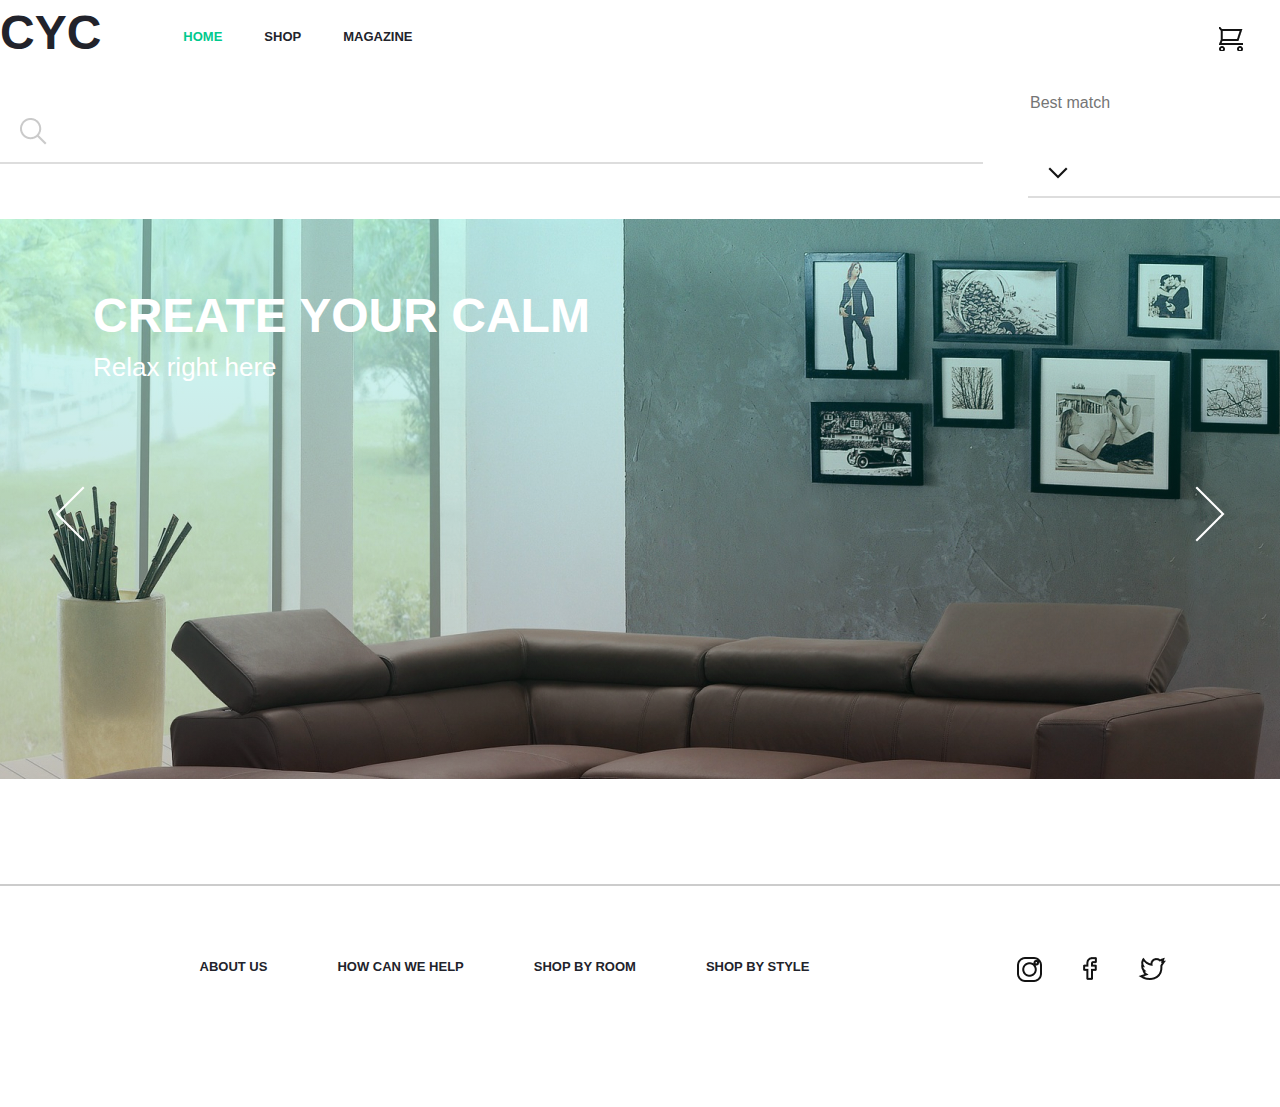
==== commit b34c65e0: "!" ====
--- a/index.html
+++ b/index.html
@@ -5,13 +5,15 @@
     <meta http-equiv="X-UA-Compatible" content="IE=edge" />
     <meta name="viewport" content="width=device-width, initial-scale=1.0" />
     <title>CREATE-YOUR-CALM</title>
-    <link rel="stylesheet" href="./css/modern-normalize.css" />
-    <link rel="stylesheet" href="./css/styles.css" />
-    <link rel="stylesheet" href="./css/header.css" />
-    <link rel="stylesheet" href="./css/hero.css" />
-    <link rel="stylesheet" href="./css/footer.css" />
+    <link rel="stylesheet" href="./src/css/modern-normalize.css" />
+    <link rel="stylesheet" href="./src/css/styles.css" />
+    <link rel="stylesheet" href="./src/css/index/header.css" />
+    <link rel="stylesheet" href="./src/css/index/heroSearch.css" />
+    <link rel="stylesheet" href="./src/css/index/hero.css" />
+    <link rel="stylesheet" href="./src/css/index/footer.css" />
     <link rel="stylesheet" href="https://fonts.cdnfonts.com/css/avenir" />
   </head>
+
   <body>
     <header class="header">
       <div class="container header__container">
@@ -38,7 +40,7 @@
             <a class="header__basket--link" href="">
               <img
                 class="header__basket--img"
-                src="./images/basketButton.png"
+                src="./src/images/imagesIndex/basketButton.png"
                 alt="basket"
               />
             </a>
@@ -50,13 +52,70 @@
       </div>
     </header>
     <main>
-      <section class="hero">
-        <div class="container hero__line">
-          <div class="hero__container">
-            <h1 class="hero__head">CREATE YOUR CALM</h1>
-            <p class="hero__about">Relax right here</p>
+      <section>
+        <div class="container mainSearch">
+          <form class="mainSearch__group">
+            <div class="mainSearch__box">
+              <button type="submit" class="mainSearch__btn">
+                <img
+                  class="mainSearch__img"
+                  src="./src/images/imagesIndex/search.png"
+                  alt="send"
+                />
+              </button>
+              <input
+                class="mainSearch__input"
+                type="text"
+                name=""
+                id=""
+                placeholder=""
+              />
+            </div>
+          </form>
+          <form class="bestSearch">
+            <div class="bestSearch__group">
+              <input
+                class="bestearch__input"
+                type="text"
+                name=""
+                id=""
+                placeholder="Best match"
+              />
+              <button type="submit" class="bestSearch__btn">
+                <img
+                  class="bestSearch__img"
+                  src="./src/images/imagesIndex/bestSearchBtn.png"
+                  alt="search"
+                />
+              </button>
+            </div>
+          </form>
+        </div>
+      </section>
+      <section class="hero testimonials">
+        <div class="container scroller hero__line">
+          <div class="item">
+            <div class="hero__container hero__one">
+              <h1 class="hero__head">CREATE YOUR CALM</h1>
+              <p class="hero__about">Relax right here</p>
+            </div>
+          </div>
+          <div class="item">
+            <div class="hero__container hero__two">
+              <h1 class="hero__head">CREATE YOUR CALM</h1>
+              <p class="hero__about">Relax right here</p>
+            </div>
+          </div>
+          <div class="item">
+            <div class="hero__container hero__three">
+              <h1 class="hero__head">CREATE YOUR CALM</h1>
+              <p class="hero__about">Relax right here</p>
+            </div>
           </div>
         </div>
+
+        <span class="btn prev"></span>
+        <span class="btn next"></span>
       </section>
     </main>
     <footer class="container">
@@ -85,7 +144,7 @@
               <a class="footer__soсialMedia--img" href="">
                 <img
                   class="footer__soсialMedia--link"
-                  src="./images/instagram.png"
+                  src="./src/images/imagesIndex/instagram.png"
                   alt="instagram"
                 />
               </a>
@@ -94,7 +153,7 @@
               <a class="footer__soсialMedia--img" href="">
                 <img
                   class="footer__soсialMedia--link"
-                  src="./images/facebook.png"
+                  src="./src/images/imagesIndex/facebook.png"
                   alt="facebook"
                 />
               </a>
@@ -103,7 +162,7 @@
               <a class="footer__soсialMedia--img" href="">
                 <img
                   class="footer__soсialMedia--link"
-                  src="./images/twitter.png"
+                  src="./src/images/imagesIndex/twitter.png"
                   alt="twiter"
                 />
               </a>
@@ -112,5 +171,36 @@
         </div>
       </div>
     </footer>
+    <script>
+      const testimonials = document.querySelector(".testimonials");
+      const scroller = testimonials.querySelector(".scroller");
+      const nextBtn = testimonials.querySelector(".btn.next");
+      const prevBtn = testimonials.querySelector(".btn.prev");
+      const itemWidth = testimonials.querySelector(".item").clientWidth;
+
+      nextBtn.addEventListener("click", scrollToNextItem);
+      prevBtn.addEventListener("click", scrollToPrevItem);
+
+      function scrollToNextItem() {
+        if (scroller.scrollLeft < scroller.scrollWidth - itemWidth)
+          // The scroll position is not at the beginning of last item
+          scroller.scrollBy({ left: itemWidth, top: 0, behavior: "smooth" });
+        // Last item reached. Go back to first item by setting scroll position to 0
+        else scroller.scrollTo({ left: 0, top: 0, behavior: "smooth" });
+      }
+      function scrollToPrevItem() {
+        if (scroller.scrollLeft != 0)
+          // The scroll position is not at the beginning of first item
+          scroller.scrollBy({ left: -itemWidth, top: 0, behavior: "smooth" });
+        // This is the first item. Go to last item by setting scroll position to scroller width
+        else
+          scroller.scrollTo({
+            left: scroller.scrollWidth,
+            top: 0,
+            behavior: "smooth",
+          });
+      }
+    </script>
+    <!-- nextBtn.classList.remove('.testimonials .btn.next'); -->
   </body>
 </html>
--- a/src/css/styles.css
+++ b/src/css/styles.css
@@ -0,0 +1,14 @@
+* {
+    text-decoration: none;
+    list-style: none;
+}
+
+body{
+    font-family: 'Avenir', sans-serif;
+    font-style: normal;
+}
+.container{
+    width: 1326px;
+    margin-left: auto;
+    margin-right: auto;
+}
--- a/src/css/index/header.css
+++ b/src/css/index/header.css
@@ -0,0 +1,81 @@
+/* .header {} */
+
+.header__container {
+    display: flex;
+}
+
+/* .header__logo {} */
+
+.header__logo-span {
+    display: block;
+    font-weight: 800;
+    font-size: 48px;
+    line-height: 66px;
+    color: #22232B;
+    /* padding-top: 3px;
+    padding-bottom: 3px; */
+}
+
+.header__nav {
+    align-content: center;
+}
+
+.header__nav--list {
+    display: flex;
+    margin: 0;
+    padding-top: 27px;
+    padding-bottom: 27px;
+}
+
+.header__nav--item {
+    margin-left: 42px;
+}
+
+.header__nav--link {
+    font-weight: 900;
+    font-size: 13px;
+    line-height: 18px;
+    text-transform: uppercase;
+    color: #22232B;
+}
+
+.header__active {
+    color: #00C98D;
+}
+
+.header__loginBasket--box {
+    display: flex;
+    margin: 27px 0 0 auto;
+}
+
+.header__basket {
+    margin-right: 42px;
+}
+
+.header__basket--img {
+    display: block;
+    width: 24px;
+    height: 24px;
+}
+
+.header__basket--link {
+    padding-top: 3px;
+    padding-bottom: 3px;
+}
+
+.header__login {
+    font-weight: 900;
+    font-size: 13px;
+    line-height: 18px;
+    text-transform: uppercase;
+    color: #22232B;
+}
+
+.header__login--link {
+    font-weight: 800;
+    font-size: 13px;
+    line-height: 18px;
+    text-align: right;
+    text-transform: uppercase;
+    color: #22232B;
+}--- a/src/css/index/heroSearch.css
+++ b/src/css/index/heroSearch.css
@@ -0,0 +1,45 @@
+.mainSearch {
+  display: flex;
+}
+
+.mainSearch__btn {
+  background-color: white;
+  border: 0;
+  margin-top: 44px;
+  margin-left: 14px;
+  margin-bottom: 12px;
+}
+
+.mainSearch__input {
+  border: 0;
+  outline: 0;
+  line-height: 2;
+  color: #22232b;
+  padding-left: 10px;
+}
+.mainSearch__group {
+  border-bottom: 2px solid rgba(171, 171, 171, 0.4);
+  width: 984px;
+  margin-bottom: 55px;
+}
+
+.bestearch__input {
+  border: 0;
+  outline: 0;
+  line-height: 2;
+  color: #22232b;
+  padding-right: 50px;
+}
+.bestSearch__btn {
+  background-color: white;
+  border: 0;
+  margin-top: 44px;
+  margin-left: 14px;
+  margin-bottom: 12px;
+}
+.bestSearch__group {
+  border-bottom: 2px solid rgba(171, 171, 171, 0.4);
+  width: 298px;
+  margin-left: 45px;
+    margin-top: 13px;
+}
--- a/src/css/index/hero.css
+++ b/src/css/index/hero.css
@@ -0,0 +1,79 @@
+.hero__container {
+    background-repeat: no-repeat;
+    width: 1326px;
+    height: 560px;
+
+}
+
+.hero__one {
+    background-image: linear-gradient(rgba(0, 255, 234, 0.2), rgba(0, 0, 0, 0.2)), url(../../images/imagesIndex/hero1.jpg);
+}
+
+.hero__two {
+    background-image: linear-gradient(rgba(0, 255, 234, 0.2), rgba(0, 0, 0, 0.2)), url(../../images/imagesIndex/hero2.jpg);
+}
+
+.hero__three {
+    background-image: linear-gradient(rgba(0, 255, 234, 0.2), rgba(0, 0, 0, 0.2)), url(../../images/imagesIndex/hero1.jpg);
+}
+
+.testimonials {
+    max-width: 1326px;
+    margin: auto;
+    position: relative;
+}
+
+.scroller {
+    overflow-x: hidden;
+    display: flex;
+}
+
+.hero__line {
+    padding-bottom: 105px;
+    border-bottom: 2px solid rgba(0, 0, 0, 0.2);
+}
+
+.hero__head {
+    margin: 0;
+    display: block;
+    padding-top: 64px;
+    padding-left: 93px;
+    font-weight: 800;
+    font-size: 48px;
+    line-height: 66px;
+    color: #FFFFFF;
+}
+
+.hero__about {
+    padding-left: 93px;
+    margin: 0;
+    font-weight: 400;
+    font-size: 26px;
+    line-height: 36px;
+    color: #FFFFFF;
+    /* border-bottom: 1px solid white; */
+}
+
+
+.testimonials .btn {
+    position: absolute;
+    top: 40%;
+    height: 60px;
+    width: 50px;
+}
+
+.next {
+    right: 35px;
+    background-repeat: no-repeat;
+    background-image: url(../../images/imagesIndex/right.png);
+}
+
+.prev {
+    left: 55px;
+    background-repeat: no-repeat;
+    background-image: url(../../images/imagesIndex/left.png);
+}
+
+.btn:hover {
+    cursor: pointer;
+}--- a/src/css/index/footer.css
+++ b/src/css/index/footer.css
@@ -0,0 +1,47 @@
+.footer {
+    padding-top: 71px;
+    display: flex;
+justify-content: center;
+margin-bottom: 120px;
+}
+
+/* .footer__nav {} */
+
+.footer__nav--list {
+    display: flex;
+    margin: 0;
+}
+
+.footer__nav--item {
+    margin-right: 70px;
+}
+.footer__nav--item:last-child{
+    margin-right: 127px;
+    
+}
+
+
+.footer__nav--link {
+    font-weight: 800;
+    font-size: 13px;
+    line-height: 18px;
+    text-transform: uppercase;
+    color: #22232B;
+}
+
+/* .footer__soсialMedia {} */
+
+.footer__soсialMedia--list {
+    display: flex;
+    margin: 0;
+}
+
+.footer__soсialMedia--item {
+    margin-left: 41px;
+}
+
+.footer__soсialMedia--link:hover{
+    filter: drop-shadow(0px 4px 4px rgba(0, 0, 0, 0.25));
+ }
+
+/* .footer__soсialMedia--img {} */